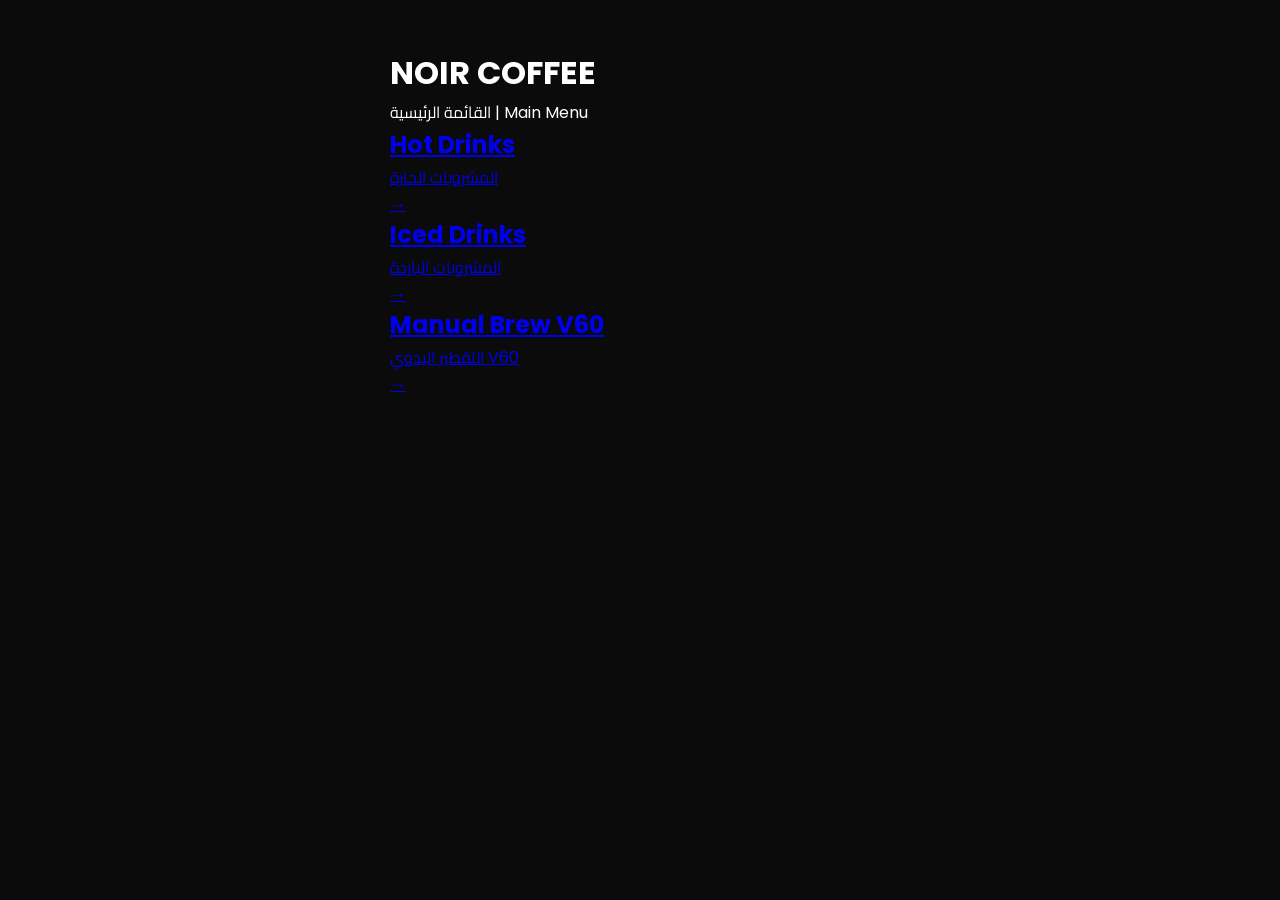
==== index.html @ a1c91cdc "Update index.html" ====
<!DOCTYPE html>
<html lang="ar" dir="ltr">

<head>
  <meta charset="UTF-8">
  <meta name="viewport" content="width=device-width, initial-scale=1.0">
  <title>NOIR COFFEE | Menu</title>

  <link rel="preconnect" href="https://fonts.googleapis.com">
  <link rel="preconnect" href="https://fonts.gstatic.com" crossorigin>
  <link href="https://fonts.googleapis.com/css2?family=Poppins:wght@300;400;500;600;700&family=Cairo:wght@400;600;700&display=swap" rel="stylesheet">

  <link rel="stylesheet" href="css/style.css">

  ⁠</head>⁠
  
<body>

  <div class="container">

    <!-- Header Section -->
    <div class="header-main">
      <h1>NOIR COFFEE</h1>
      <p>القائمة الرئيسية | Main Menu</p>
    </div>

    <!-- Main Categories -->
    <div class="menu-categories">

      <!-- Hot Drinks Link -->
      <a href="hot-drinks.html" class="category-card">
        <div class="category-info">
          <h2>Hot Drinks</h2>
          <p>المشروبات الحارة</p>
        </div>
        <span class="arrow">→</span>
      </a>

      <!-- Iced Drinks Link -->
      <a href="iced-drinks.html" class="category-card">
        <div class="category-info">
          <h2>Iced Drinks</h2>
          <p>المشروبات الباردة</p>
        </div>
        <span class="arrow">→</span>
      </a>

      <!-- Manual Brew V60 Link -->
      <a href="v60.html" class="category-card">
        <div class="category-info">
          <h2>Manual Brew V60</h2>
          <p>التقطير اليدوي V60</p>
        </div>
        <span class="arrow">→</span>
      </a>

    </div>

  </div>

</body>

</html>
---- css/style.css ----
/* General Styles */
* {
  margin: 0;
  padding: 0;
  box-sizing: border-box;
}

body {
  background-color: #0b0b0b;
  color: #ffffff;
  font-family: 'Poppins', 'Cairo', sans-serif;
  padding: 24px 18px;
  min-height: 100vh;
}

.container {
  max-width: 500px;
  margin: 0 auto;
}

/* Header Section */
.header {
  margin-bottom: 28px;
}

.header-title-wrapper {
  display: flex;
  align-items: center;
  gap: 12px;
}

.back-btn {
  color: #ffffff;
  text-decoration: none;
  font-size: 1.5rem;
  line-height: 1;
  display: flex;
  align-items: center;
  transition: opacity 0.2s;
}

.back-btn:hover {
  opacity: 0.7;
}

.page-title {
  font-size: 1.75rem;
  font-weight: 700;
  letter-spacing: 0.5px;
}

.page-subtitle {
  font-size: 0.95rem;
  color: #888888;
  margin-top: 4px;
  margin-left: 32px;
}

/* Main Header (Index page) */
.main-header {
  text-align: center;
  margin-bottom: 32px;
}

.brand-logo {
  width: 80px;
  height: 80px;
  object-fit: contain;
  margin: 0 auto 12px auto;
  display: block;
}

.brand-name {
  font-size: 1.8rem;
  font-weight: 700;
  letter-spacing: 2px;
  color: #ffffff;
}

.brand-subtitle {
  font-size: 0.85rem;
  color: #888888;
  margin-top: 4px;
}

/* Items List & Cards */
.menu-list {
  display: flex;
  flex-direction: column;
  gap: 16px;
}

.card {
  background-color: #161616;
  border-radius: 20px;
  padding: 16px;
  display: flex;
  align-items: flex-start;
  gap: 16px;
  text-decoration: none;
  color: inherit;
  transition: transform 0.2s ease, background-color 0.2s ease;
}

.card:hover {
  background-color: #1c1c1c;
}

.card-img {
  width: 75px;
  height: 75px;
  border-radius: 50%;
  object-fit: cover;
  flex-shrink: 0;
  background-color: #222;
}

.card-content {
  display: flex;
  flex-direction: column;
  flex-grow: 1;
}

.card-title {
  font-size: 1.1rem;
  font-weight: 700;
  color: #ffffff;
  line-height: 1.2;
}

.card-title-ar {
  font-size: 0.9rem;
  color: #aaaaaa;
  margin-top: 2px;
}

.card-price {
  font-size: 1.05rem;
  font-weight: 700;
  color: #ffffff;
  margin-top: 8px;
}

.card-details {
  margin-top: 10px;
  padding-top: 8px;
  border-top: 1px solid #252525;
  font-size: 0.8rem;
  line-height: 1.4;
}

.desc-en {
  color: #aaaaaa;
  margin-bottom: 2px;
}

.desc-ar {
  color: #888888;
  direction: rtl;
  text-align: left;
}
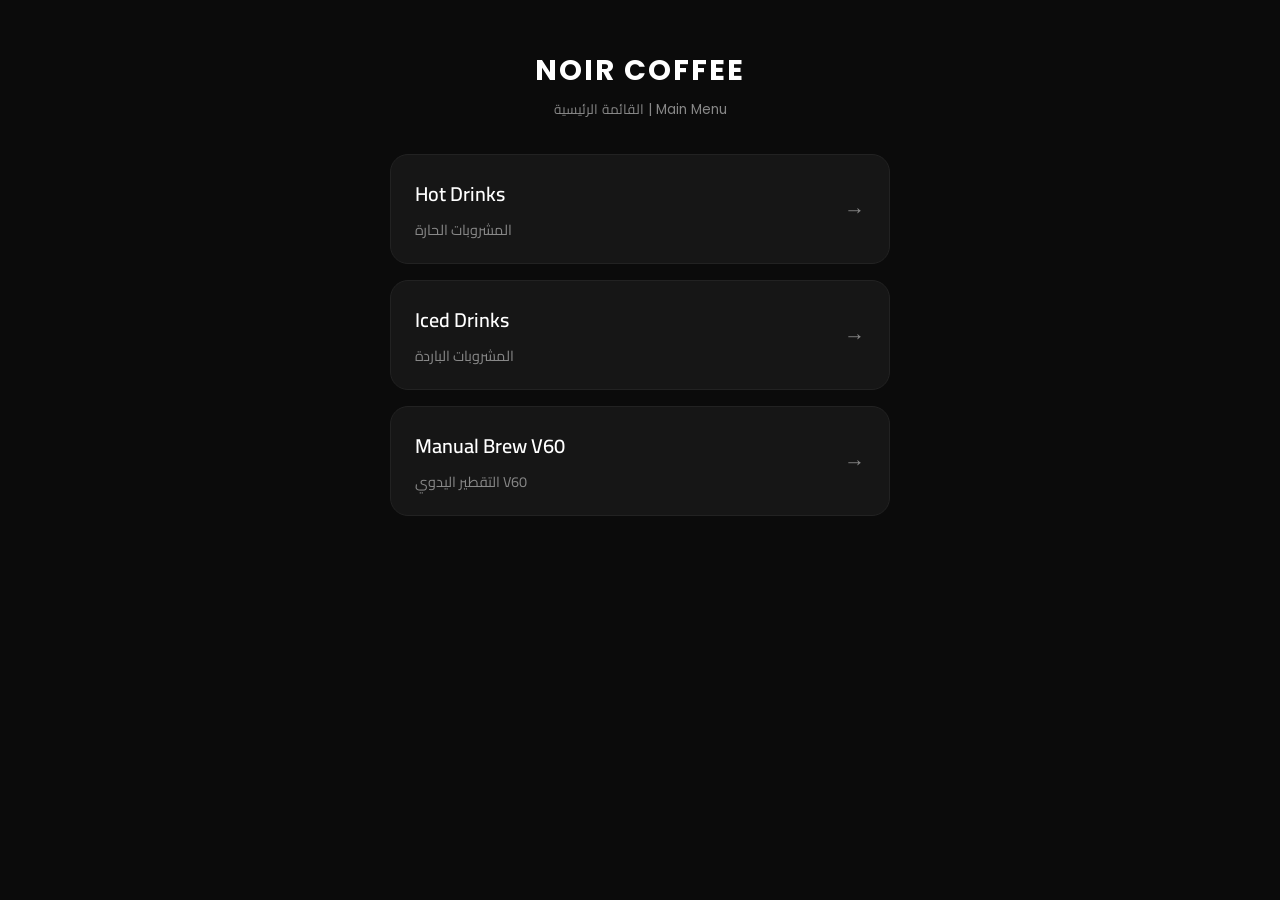
==== commit 4e7a208d: "Update index.html" ====
--- a/index.html
+++ b/index.html
@@ -4,7 +4,7 @@
 <head>
   <meta charset="UTF-8">
   <meta name="viewport" content="width=device-width, initial-scale=1.0">
-  <title>NOIR COFFEE | Menu</title>
+  <title>shokr abod | Menu</title>
 
   <link rel="preconnect" href="https://fonts.googleapis.com">
   <link rel="preconnect" href="https://fonts.gstatic.com" crossorigin>
--- a/css/style.css
+++ b/css/style.css
@@ -1,4 +1,4 @@
-/* General Styles */
+/* Reset & Base Styles */
 * {
   margin: 0;
   padding: 0;
@@ -18,46 +18,11 @@
   margin: 0 auto;
 }
 
-/* Header Section */
-.header {
-  margin-bottom: 28px;
-}
-
-.header-title-wrapper {
-  display: flex;
-  align-items: center;
-  gap: 12px;
-}
-
-.back-btn {
-  color: #ffffff;
-  text-decoration: none;
-  font-size: 1.5rem;
-  line-height: 1;
-  display: flex;
-  align-items: center;
-  transition: opacity 0.2s;
-}
-
-.back-btn:hover {
-  opacity: 0.7;
-}
-
-.page-title {
-  font-size: 1.75rem;
-  font-weight: 700;
-  letter-spacing: 0.5px;
-}
-
-.page-subtitle {
-  font-size: 0.95rem;
-  color: #888888;
-  margin-top: 4px;
-  margin-left: 32px;
-}
-
-/* Main Header (Index page) */
-.main-header {
+/* ==========================================
+   1. الصفحة الرئيسية (index.html)
+   ========================================== */
+
+.header-main, .main-header {
   text-align: center;
   margin-bottom: 32px;
 }
@@ -70,28 +35,119 @@
   display: block;
 }
 
-.brand-name {
+.header-main h1, .main-header h1 {
   font-size: 1.8rem;
   font-weight: 700;
   letter-spacing: 2px;
   color: #ffffff;
 }
 
-.brand-subtitle {
+.header-main p, .main-header p {
   font-size: 0.85rem;
   color: #888888;
   margin-top: 4px;
 }
 
-/* Items List & Cards */
-.menu-list {
+/* كاردات السكشنات بالصفحة الرئيسية */
+.menu-categories {
   display: flex;
   flex-direction: column;
   gap: 16px;
 }
 
+.category-card {
+  background-color: #161616;
+  border: 1px solid #222222;
+  border-radius: 18px;
+  padding: 20px 24px;
+  display: flex;
+  justify-content: space-between;
+  align-items: center;
+  text-decoration: none;
+  color: #ffffff;
+  transition: transform 0.2s ease, border-color 0.2s ease, background-color 0.2s ease;
+}
+
+.category-card:hover {
+  background-color: #1c1c1c;
+  border-color: #333333;
+  transform: translateY(-2px);
+}
+
+.category-info h2 {
+  font-size: 1.25rem;
+  font-weight: 600;
+  color: #ffffff;
+  margin-bottom: 4px;
+}
+
+.category-info p {
+  font-size: 0.9rem;
+  color: #888888;
+  font-family: 'Cairo', sans-serif;
+}
+
+.arrow {
+  font-size: 1.3rem;
+  color: #888888;
+  transition: transform 0.2s ease;
+}
+
+.category-card:hover .arrow {
+  transform: translateX(4px);
+  color: #ffffff;
+}
+
+/* ==========================================
+   2. الصفحات الداخلية (Hot / Iced / V60)
+   ========================================== */
+
+.header {
+  margin-bottom: 28px;
+}
+
+.header-title-wrapper {
+  display: flex;
+  align-items: center;
+  gap: 12px;
+}
+
+.back-btn {
+  color: #ffffff;
+  text-decoration: none;
+  font-size: 1.5rem;
+  line-height: 1;
+  display: flex;
+  align-items: center;
+  transition: opacity 0.2s;
+}
+
+.back-btn:hover {
+  opacity: 0.7;
+}
+
+.page-title {
+  font-size: 1.75rem;
+  font-weight: 700;
+  letter-spacing: 0.5px;
+}
+
+.page-subtitle {
+  font-size: 0.95rem;
+  color: #888888;
+  margin-top: 4px;
+  margin-left: 32px;
+}
+
+.menu-list {
+  display: flex;
+  flex-direction: column;
+  gap: 16px;
+}
+
 .card {
   background-color: #161616;
+  border: 1px solid #222222;
   border-radius: 20px;
   padding: 16px;
   display: flex;
@@ -99,11 +155,6 @@
   gap: 16px;
   text-decoration: none;
   color: inherit;
-  transition: transform 0.2s ease, background-color 0.2s ease;
-}
-
-.card:hover {
-  background-color: #1c1c1c;
 }
 
 .card-img {
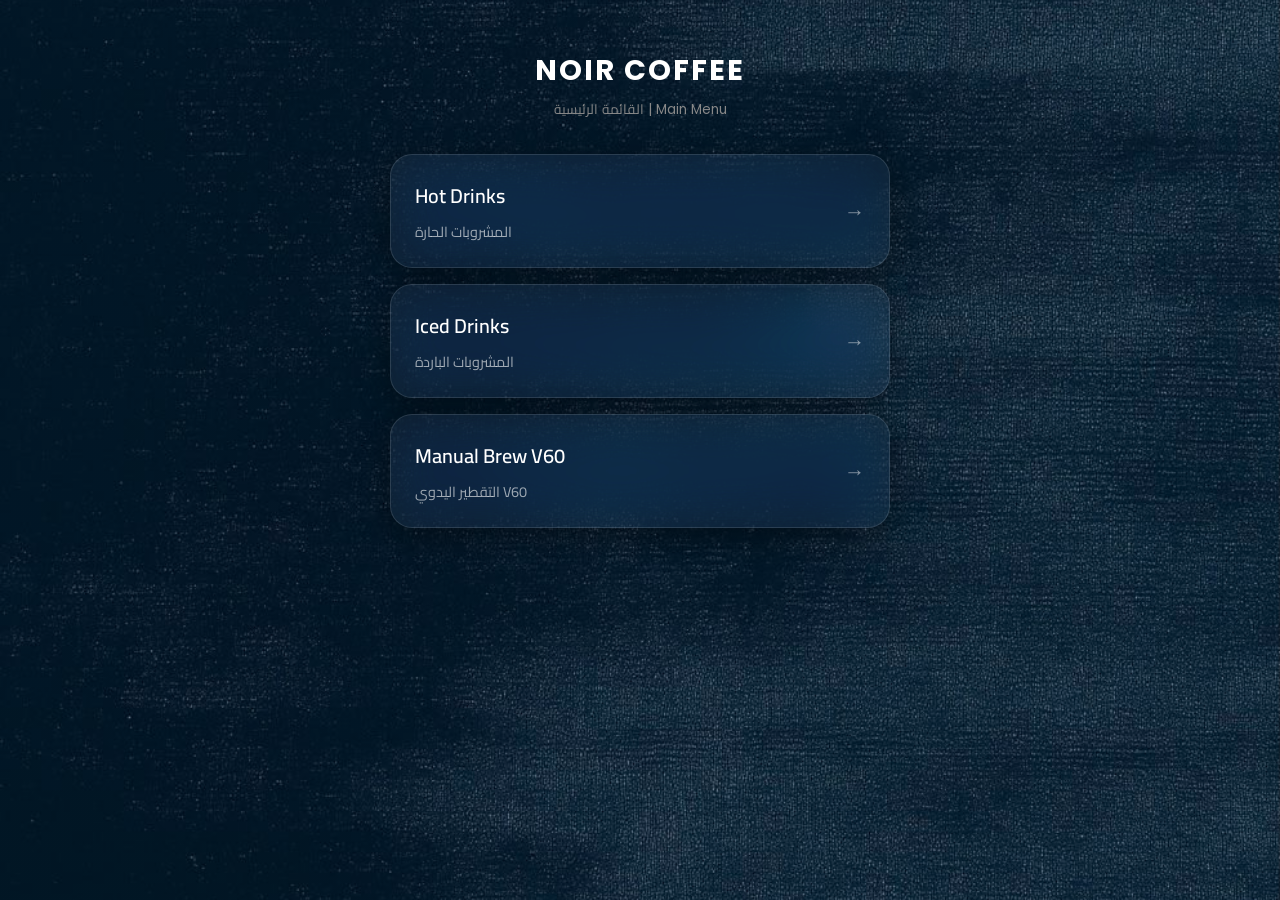
==== commit 3714fd46: "Update index.html" ====
--- a/index.html
+++ b/index.html
@@ -4,7 +4,7 @@
 <head>
   <meta charset="UTF-8">
   <meta name="viewport" content="width=device-width, initial-scale=1.0">
-  <title>shokr abod | Menu</title>
+  <title>NOIR CAFFE | Menu</title>
 
   <link rel="preconnect" href="https://fonts.googleapis.com">
   <link rel="preconnect" href="https://fonts.gstatic.com" crossorigin>
@@ -15,6 +15,9 @@
   ⁠</head>⁠
   
 <body>
+
+  <div class="fixed-bg"></div>
+<div class="content">
 
   <div class="container">
 
@@ -58,6 +61,8 @@
 
   </div>
 
+</div>
+
 </body>
 
 </html>
--- a/css/style.css
+++ b/css/style.css
@@ -6,11 +6,24 @@
 }
 
 body {
-  background-color: #0b0b0b;
-  color: #ffffff;
-  font-family: 'Poppins', 'Cairo', sans-serif;
+  margin: 0;
   padding: 24px 18px;
   min-height: 100vh;
+
+  background: linear-gradient(
+      rgba(0, 0, 0, 0.35),
+      rgba(0, 0, 0, 0.35)
+    ),
+    url("../images/background.JPG");
+
+  background-size: cover;
+  background-position: center;
+  background-repeat: no-repeat;
+  background-attachment: fixed;
+
+  color: #ffffff;
+  font-family: 'Poppins', 'Cairo', sans-serif;
+  overflow-x: hidden;
 }
 
 .container {
@@ -48,7 +61,7 @@
   margin-top: 4px;
 }
 
-/* كاردات السكشنات بالصفحة الرئيسية */
+/* كاردات السكشنات بالصفحة الرئيسية - زجاجية بدون انميشن */
 .menu-categories {
   display: flex;
   flex-direction: column;
@@ -56,22 +69,18 @@
 }
 
 .category-card {
-  background-color: #161616;
-  border: 1px solid #222222;
-  border-radius: 18px;
-  padding: 20px 24px;
+  background: rgba(255, 255, 255, 0.05);
+  -webkit-backdrop-filter: blur(25px) saturate(180%);
+  backdrop-filter: blur(25px) saturate(180%);
+  border: 1px solid rgba(255, 255, 255, 0.12);
+  box-shadow: 0 8px 32px 0 rgba(0, 0, 0, 0.36);
+  border-radius: 22px;
+  padding: 22px 24px;
   display: flex;
   justify-content: space-between;
   align-items: center;
   text-decoration: none;
   color: #ffffff;
-  transition: transform 0.2s ease, border-color 0.2s ease, background-color 0.2s ease;
-}
-
-.category-card:hover {
-  background-color: #1c1c1c;
-  border-color: #333333;
-  transform: translateY(-2px);
 }
 
 .category-info h2 {
@@ -83,19 +92,13 @@
 
 .category-info p {
   font-size: 0.9rem;
-  color: #888888;
+  color: rgba(255, 255, 255, 0.6);
   font-family: 'Cairo', sans-serif;
 }
 
 .arrow {
   font-size: 1.3rem;
-  color: #888888;
-  transition: transform 0.2s ease;
-}
-
-.category-card:hover .arrow {
-  transform: translateX(4px);
-  color: #ffffff;
+  color: rgba(255, 255, 255, 0.5);
 }
 
 /* ==========================================
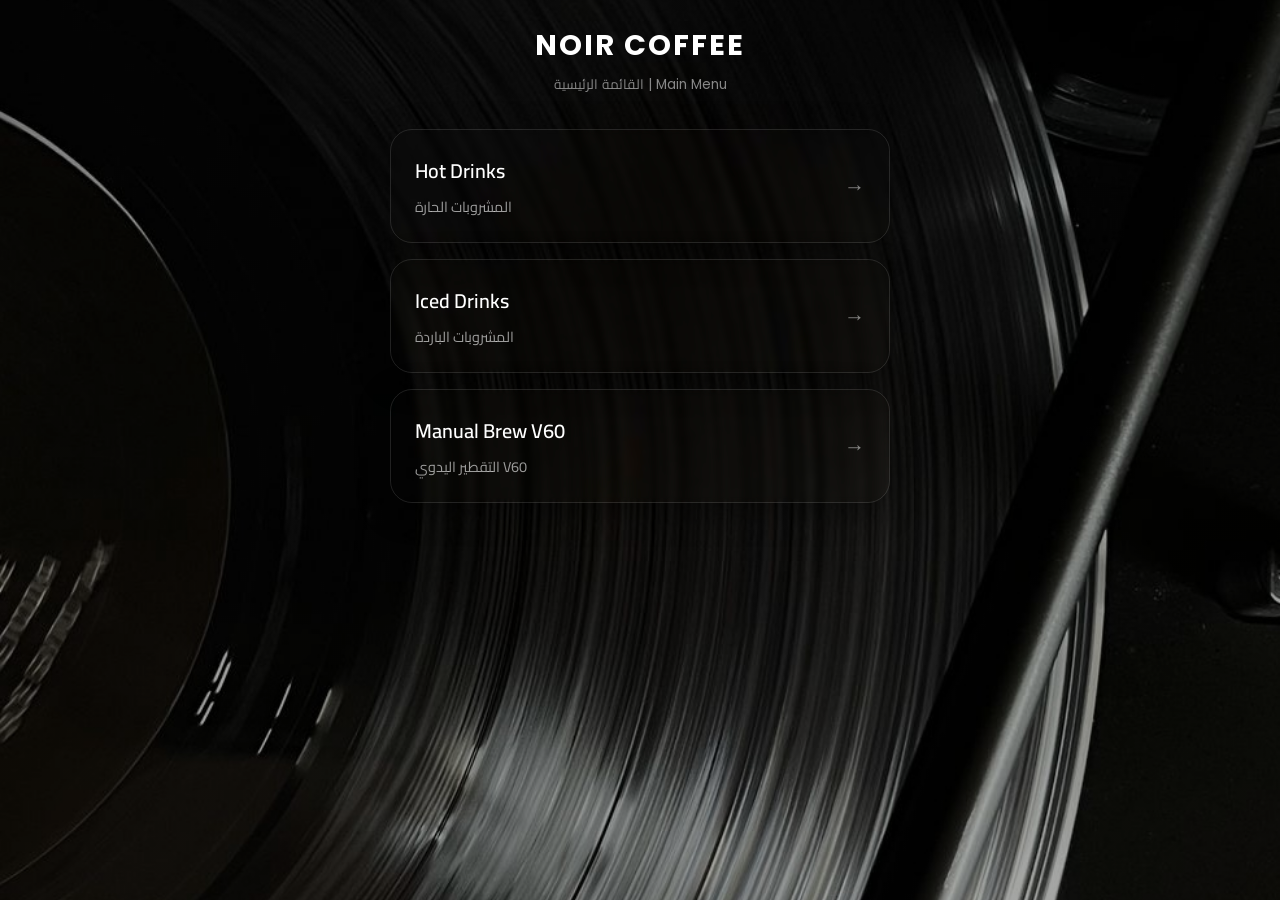
==== commit 74474d4b: "Refactor HTML structure and improve indentation" ====
--- a/index.html
+++ b/index.html
@@ -11,58 +11,57 @@
   <link href="https://fonts.googleapis.com/css2?family=Poppins:wght@300;400;500;600;700&family=Cairo:wght@400;600;700&display=swap" rel="stylesheet">
 
   <link rel="stylesheet" href="css/style.css">
-
-  ⁠</head>⁠
+</head>
   
 <body>
 
   <div class="fixed-bg"></div>
-<div class="content">
+  <div class="content">
 
-  <div class="container">
+    <div class="container">
 
-    <!-- Header Section -->
-    <div class="header-main">
-      <h1>NOIR COFFEE</h1>
-      <p>القائمة الرئيسية | Main Menu</p>
-    </div>
+      <!-- Header Section -->
+      <div class="header-main">
+        <h1>NOIR COFFEE</h1>
+        <p>القائمة الرئيسية | Main Menu</p>
+      </div>
 
-    <!-- Main Categories -->
-    <div class="menu-categories">
+      <!-- Main Categories -->
+      <div class="menu-categories">
 
-      <!-- Hot Drinks Link -->
-      <a href="hot-drinks.html" class="category-card">
-        <div class="category-info">
-          <h2>Hot Drinks</h2>
-          <p>المشروبات الحارة</p>
-        </div>
-        <span class="arrow">→</span>
-      </a>
+        <!-- Hot Drinks Link -->
+        <a href="hot-drinks.html" class="category-card">
+          <div class="category-info">
+            <h2>Hot Drinks</h2>
+            <p>المشروبات الحارة</p>
+          </div>
+          <span class="arrow">→</span>
+        </a>
 
-      <!-- Iced Drinks Link -->
-      <a href="iced-drinks.html" class="category-card">
-        <div class="category-info">
-          <h2>Iced Drinks</h2>
-          <p>المشروبات الباردة</p>
-        </div>
-        <span class="arrow">→</span>
-      </a>
+        <!-- Iced Drinks Link -->
+        <a href="iced-drinks.html" class="category-card">
+          <div class="category-info">
+            <h2>Iced Drinks</h2>
+            <p>المشروبات الباردة</p>
+          </div>
+          <span class="arrow">→</span>
+        </a>
 
-      <!-- Manual Brew V60 Link -->
-      <a href="v60.html" class="category-card">
-        <div class="category-info">
-          <h2>Manual Brew V60</h2>
-          <p>التقطير اليدوي V60</p>
-        </div>
-        <span class="arrow">→</span>
-      </a>
+        <!-- Manual Brew V60 Link -->
+        <a href="v60.html" class="category-card">
+          <div class="category-info">
+            <h2>Manual Brew V60</h2>
+            <p>التقطير اليدوي V60</p>
+          </div>
+          <span class="arrow">→</span>
+        </a>
+
+      </div>
 
     </div>
 
   </div>
 
-</div>
-
 </body>
 
 </html>
--- a/css/style.css
+++ b/css/style.css
@@ -5,25 +5,36 @@
   box-sizing: border-box;
 }
 
+/* ===== Fixed Background ===== */
+
 body {
-  margin: 0;
-  padding: 24px 18px;
-  min-height: 100vh;
-
-  background: linear-gradient(
-      rgba(0, 0, 0, 0.35),
-      rgba(0, 0, 0, 0.35)
-    ),
-    url("../images/background.JPG");
-
-  background-size: cover;
-  background-position: center;
-  background-repeat: no-repeat;
-  background-attachment: fixed;
-
-  color: #ffffff;
-  font-family: 'Poppins', 'Cairo', sans-serif;
-  overflow-x: hidden;
+    margin: 0;
+    padding: 24px 18px;
+    min-height: 100vh;
+    overflow-x: hidden;
+    color: #fff;
+    font-family: 'Poppins', 'Cairo', sans-serif;
+    background: none;
+}
+
+.fixed-bg {
+    position: fixed;
+    top: 0;
+    left: 0;
+    width: 100%;
+    height: 100%;
+    background:
+        linear-gradient(rgba(0,0,0,.35), rgba(0,0,0,.35)),
+        url("../images/background.jpg");
+    background-size: cover;
+    background-position: center;
+    background-repeat: no-repeat;
+    z-index: -1;
+}
+
+.content {
+    position: relative;
+    z-index: 1;
 }
 
 .container {
@@ -32,12 +43,23 @@
 }
 
 /* ==========================================
-   1. الصفحة الرئيسية (index.html)
+   Animations (تأثيرات الانبثاق والظهور)
    ========================================== */
+@keyframes fadeInUp {
+  from {
+    opacity: 0;
+    transform: translateY(25px);
+  }
+  to {
+    opacity: 1;
+    transform: translateY(0);
+  }
+}
 
 .header-main, .main-header {
   text-align: center;
   margin-bottom: 32px;
+  animation: fadeInUp 0.7s ease forwards;
 }
 
 .brand-logo {
@@ -61,7 +83,7 @@
   margin-top: 4px;
 }
 
-/* كاردات السكشنات بالصفحة الرئيسية - زجاجية بدون انميشن */
+/* كاردات السكشنات بالصفحة الرئيسية مع تأثيرات الزوم والتفاعل */
 .menu-categories {
   display: flex;
   flex-direction: column;
@@ -69,9 +91,8 @@
 }
 
 .category-card {
-  background: rgba(255, 255, 255, 0.05);
-  -webkit-backdrop-filter: blur(25px) saturate(180%);
-  backdrop-filter: blur(25px) saturate(180%);
+  -webkit-backdrop-filter: blur(3px) saturate(170%);
+  backdrop-filter: blur(3px) saturate(170%);
   border: 1px solid rgba(255, 255, 255, 0.12);
   box-shadow: 0 8px 32px 0 rgba(0, 0, 0, 0.36);
   border-radius: 22px;
@@ -81,6 +102,29 @@
   align-items: center;
   text-decoration: none;
   color: #ffffff;
+  
+  /* إضافة خصائص الحركة والزوم */
+  opacity: 0;
+  animation: fadeInUp 0.7s ease forwards;
+  transition: transform 0.3s cubic-bezier(0.25, 1, 0.5, 1), 
+              box-shadow 0.3s ease, 
+              border-color 0.3s ease;
+}
+
+/* تأخير ظهور الكاردات بالتسلسل */
+.category-card:nth-child(1) { animation-delay: 0.15s; }
+.category-card:nth-child(2) { animation-delay: 0.3s; }
+.category-card:nth-child(3) { animation-delay: 0.45s; }
+
+/* تأثير الزوم عند تمرير الماوس أو اللمس */
+.category-card:hover {
+  transform: scale(1.03);
+  border-color: rgba(255, 255, 255, 0.35);
+  box-shadow: 0 12px 40px 0 rgba(0, 0, 0, 0.5);
+}
+
+.category-card:active {
+  transform: scale(0.98);
 }
 
 .category-info h2 {
@@ -99,6 +143,11 @@
 .arrow {
   font-size: 1.3rem;
   color: rgba(255, 255, 255, 0.5);
+  transition: transform 0.3s ease;
+}
+
+.category-card:hover .arrow {
+  transform: translateX(6px);
 }
 
 /* ==========================================
@@ -149,24 +198,44 @@
 }
 
 .card {
-  background-color: #161616;
-  border: 1px solid #222222;
-  border-radius: 20px;
-  padding: 16px;
+  background: rgba(25, 38, 55, 0.20);
+  -webkit-backdrop-filter: blur(3px) saturate(160%);
+  backdrop-filter: blur(3px) saturate(160%);
+  border: 1px solid rgba(255,255,255,0.10);
+  border-radius: 22px;
+  box-shadow: 0 10px 35px rgba(0,0,0,0.35), inset 0 1px 0 rgba(255,255,255,0.05);
+  padding: 18px;
   display: flex;
   align-items: flex-start;
   gap: 16px;
   text-decoration: none;
   color: inherit;
+  overflow: hidden;
+  
+  /* تأثيرات الحركة على الكاردات الداخلية أيضاً */
+  opacity: 0;
+  animation: fadeInUp 0.6s ease forwards;
+  transition: transform 0.3s ease, box-shadow 0.3s ease;
+}
+
+.card:hover {
+  transform: scale(1.02);
+  box-shadow: 0 14px 40px rgba(0,0,0,0.45);
 }
 
 .card-img {
-  width: 75px;
-  height: 75px;
+  width: 78px;
+  height: 78px;
   border-radius: 50%;
   object-fit: cover;
   flex-shrink: 0;
-  background-color: #222;
+  border: 2px solid rgba(255,255,255,0.08);
+  box-shadow: 0 4px 15px rgba(0,0,0,0.35);
+  transition: transform 0.3s ease;
+}
+
+.card:hover .card-img {
+  transform: scale(1.06);
 }
 
 .card-content {
@@ -197,7 +266,7 @@
 
 .card-details {
   margin-top: 10px;
-  padding-top: 8px;
+  padding-top: 10px;
   border-top: 1px solid #252525;
   font-size: 0.8rem;
   line-height: 1.4;
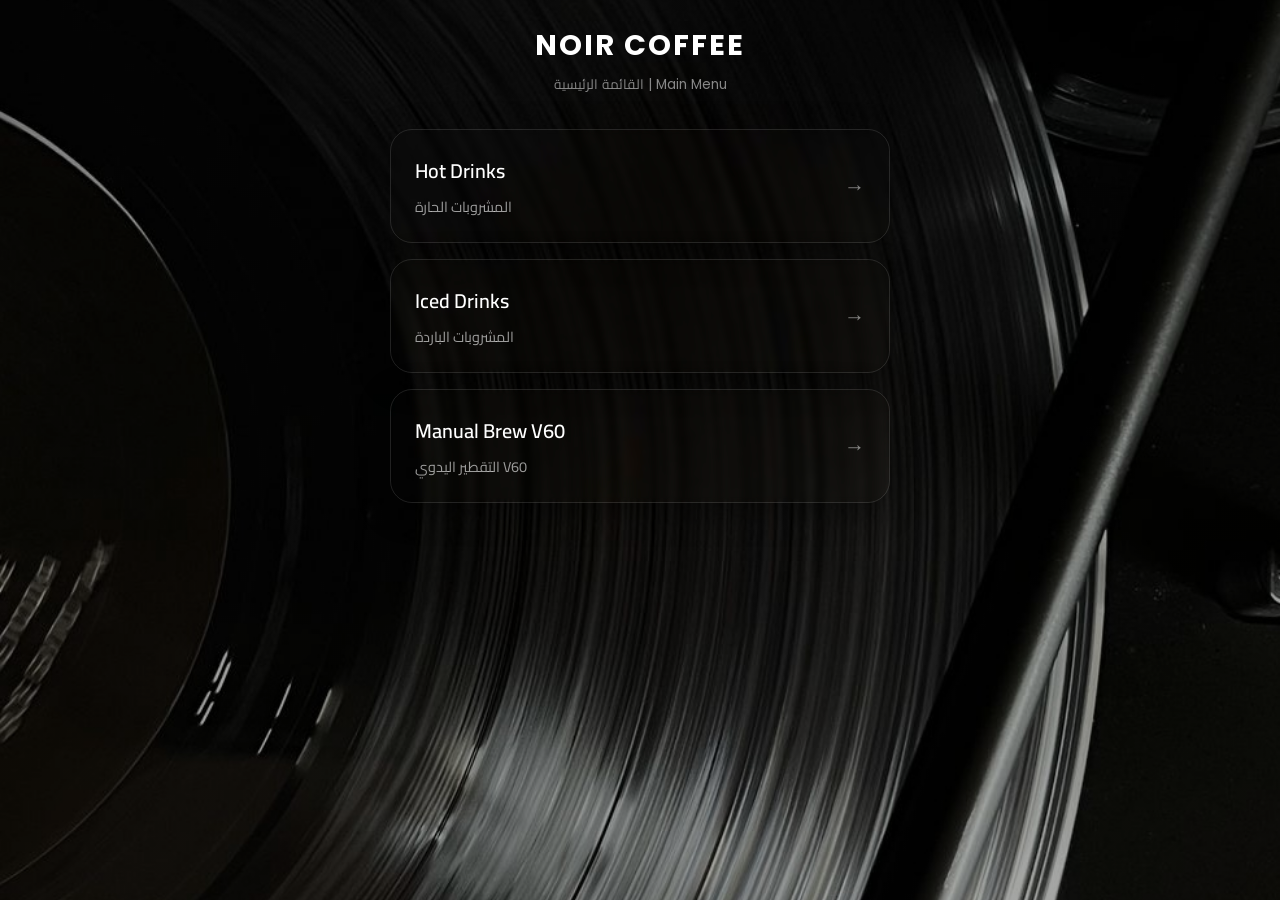
==== commit cd643aa1: "Update index.html" ====
--- a/index.html
+++ b/index.html
@@ -15,7 +15,6 @@
   
 <body>
 
-  <div class="fixed-bg"></div>
   <div class="content">
 
     <div class="container">
--- a/css/style.css
+++ b/css/style.css
@@ -14,22 +14,14 @@
     overflow-x: hidden;
     color: #fff;
     font-family: 'Poppins', 'Cairo', sans-serif;
-    background: none;
-}
-
-.fixed-bg {
-    position: fixed;
-    top: 0;
-    left: 0;
-    width: 100%;
-    height: 100%;
-    background:
-        linear-gradient(rgba(0,0,0,.35), rgba(0,0,0,.35)),
-        url("../images/background.jpg");
+    background: 
+    linear-gradient(rgba(0,0,0,.35), rgba(0,0,0,.35)),
+    url("../images/background.jpg");
+
     background-size: cover;
     background-position: center;
     background-repeat: no-repeat;
-    z-index: -1;
+    background-attachment: fixed;
 }
 
 .content {
@@ -48,7 +40,7 @@
 @keyframes fadeInUp {
   from {
     opacity: 0;
-    transform: translateY(25px);
+    transform: translateY(60px);
   }
   to {
     opacity: 1;
@@ -59,7 +51,7 @@
 .header-main, .main-header {
   text-align: center;
   margin-bottom: 32px;
-  animation: fadeInUp 0.7s ease forwards;
+  animation: fadeInUp 1.0s ease forwards;
 }
 
 .brand-logo {
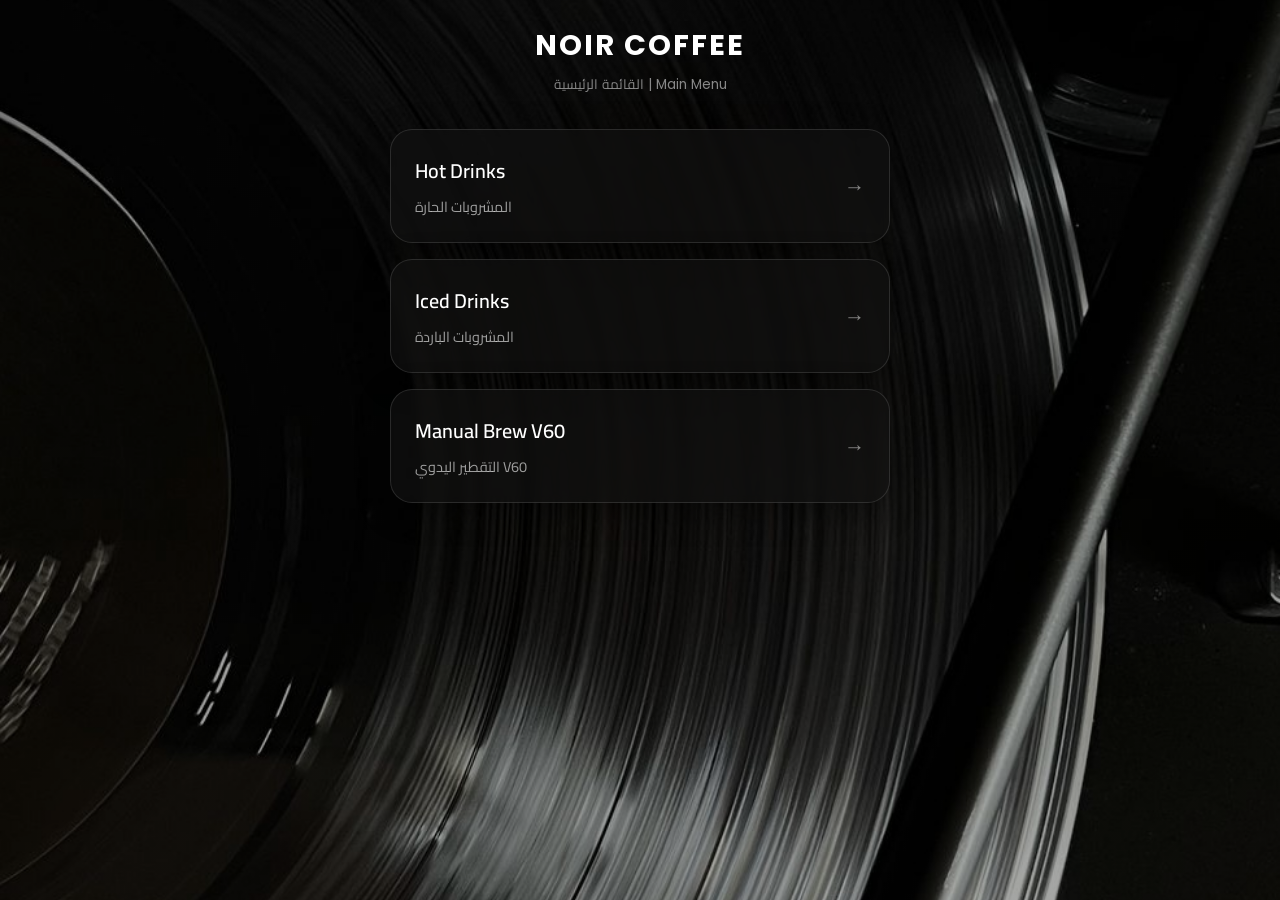
==== commit 1a80a470: "Update index.html" ====
--- a/index.html
+++ b/index.html
@@ -2,6 +2,7 @@
 <html lang="ar" dir="ltr">
 
 <head>
+  <link rel="preload" as="image" href="../images/background.jpg">
   <meta charset="UTF-8">
   <meta name="viewport" content="width=device-width, initial-scale=1.0">
   <title>NOIR CAFFE | Menu</title>
--- a/css/style.css
+++ b/css/style.css
@@ -5,8 +5,7 @@
   box-sizing: border-box;
 }
 
-/* ===== Fixed Background ===== */
-
+/* ===== Fixed Background (الحل الهندسي الثابت) ===== */
 body {
     margin: 0;
     padding: 24px 18px;
@@ -14,14 +13,25 @@
     overflow-x: hidden;
     color: #fff;
     font-family: 'Poppins', 'Cairo', sans-serif;
+    position: relative;
+    background-color: #111;
+}
+
+body::before {
+    content: "";
+    position: fixed;
+    top: 0;
+    left: 0;
+    width: 100vw;
+    height: 100vh;
     background: 
-    linear-gradient(rgba(0,0,0,.35), rgba(0,0,0,.35)),
-    url("../images/background.jpg");
-
+        linear-gradient(rgba(0,0,0,.35), rgba(0,0,0,.35)),
+        url("../images/background.jpg");
     background-size: cover;
     background-position: center;
     background-repeat: no-repeat;
-    background-attachment: fixed;
+    z-index: -1;
+    pointer-events: none;
 }
 
 .content {
@@ -83,8 +93,9 @@
 }
 
 .category-card {
-  -webkit-backdrop-filter: blur(3px) saturate(170%);
-  backdrop-filter: blur(3px) saturate(170%);
+  background: rgba(18, 18, 18, 0.65);
+  -webkit-backdrop-filter: blur(4px) saturate(160%);
+  backdrop-filter: blur(4px) saturate(160%);
   border: 1px solid rgba(255, 255, 255, 0.12);
   box-shadow: 0 8px 32px 0 rgba(0, 0, 0, 0.36);
   border-radius: 22px;
@@ -95,11 +106,16 @@
   text-decoration: none;
   color: #ffffff;
   
-  /* إضافة خصائص الحركة والزوم */
   opacity: 0;
-  animation: fadeInUp 0.7s ease forwards;
+  animation: fadeInUp 1.2s ease forwards;
+  
+  -webkit-transform: translateZ(0);
+  transform: translateZ(0);
+  will-change: transform, opacity;
+  
   transition: transform 0.3s cubic-bezier(0.25, 1, 0.5, 1), 
               box-shadow 0.3s ease, 
+              background 0.3s ease,
               border-color 0.3s ease;
 }
 
@@ -190,9 +206,9 @@
 }
 
 .card {
-  background: rgba(25, 38, 55, 0.20);
-  -webkit-backdrop-filter: blur(3px) saturate(160%);
-  backdrop-filter: blur(3px) saturate(160%);
+  background: rgba(18, 18, 18, 0.65);
+  -webkit-backdrop-filter: blur(4px) saturate(160%);
+  backdrop-filter: blur(4px) saturate(160%);
   border: 1px solid rgba(255,255,255,0.10);
   border-radius: 22px;
   box-shadow: 0 10px 35px rgba(0,0,0,0.35), inset 0 1px 0 rgba(255,255,255,0.05);
@@ -204,9 +220,8 @@
   color: inherit;
   overflow: hidden;
   
-  /* تأثيرات الحركة على الكاردات الداخلية أيضاً */
   opacity: 0;
-  animation: fadeInUp 0.6s ease forwards;
+  animation: fadeInUp 1.0s ease forwards;
   transition: transform 0.3s ease, box-shadow 0.3s ease;
 }
 
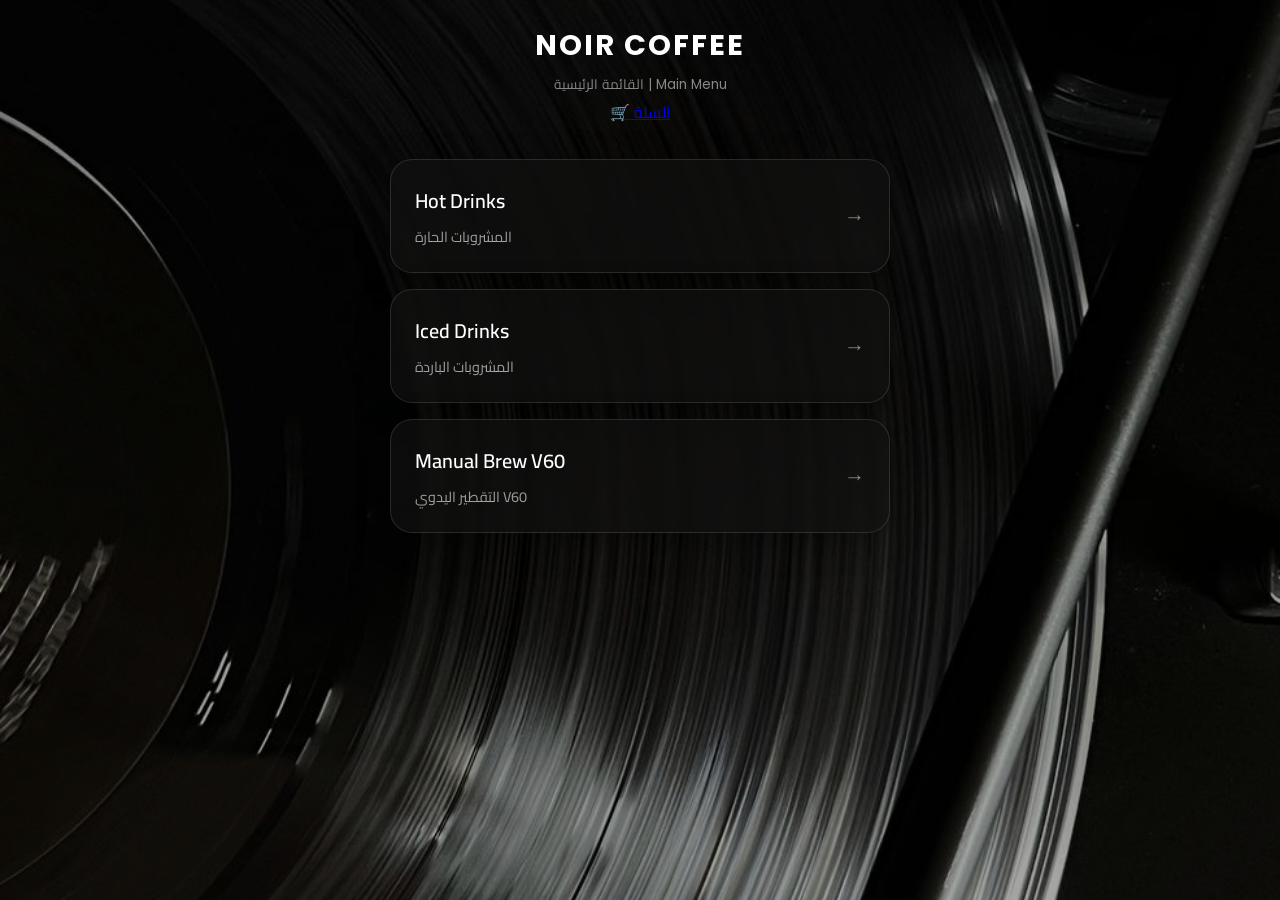
==== commit 945c00bb: "Update index.html" ====
--- a/index.html
+++ b/index.html
@@ -24,6 +24,7 @@
       <div class="header-main">
         <h1>NOIR COFFEE</h1>
         <p>القائمة الرئيسية | Main Menu</p>
+        <a href="cart.html" class="cart-link">🛒 السلة</a>
       </div>
 
       <!-- Main Categories -->
--- a/css/style.css
+++ b/css/style.css
@@ -45,12 +45,13 @@
 }
 
 /* ==========================================
-   Animations (تأثيرات الانبثاق والظهور)
+   Animations (الظهور من الأسفل للأعلى حصراً بدون طفو)
    ========================================== */
-@keyframes fadeInUp {
+
+@keyframes slideUpEntrance {
   from {
     opacity: 0;
-    transform: translateY(60px);
+    transform: translateY(80px);
   }
   to {
     opacity: 1;
@@ -58,10 +59,11 @@
   }
 }
 
-.header-main, .main-header {
+.header-main, .main-header, .header {
   text-align: center;
   margin-bottom: 32px;
-  animation: fadeInUp 1.0s ease forwards;
+  opacity: 0;
+  animation: slideUpEntrance 1.0s cubic-bezier(0.16, 1, 0.3, 1) forwards;
 }
 
 .brand-logo {
@@ -70,6 +72,8 @@
   object-fit: contain;
   margin: 0 auto 12px auto;
   display: block;
+  opacity: 0;
+  animation: slideUpEntrance 0.8s cubic-bezier(0.16, 1, 0.3, 1) forwards 1.0s;
 }
 
 .header-main h1, .main-header h1 {
@@ -85,13 +89,14 @@
   margin-top: 4px;
 }
 
-/* كاردات السكشنات بالصفحة الرئيسية مع تأثيرات الزوم والتفاعل */
-.menu-categories {
+/* حاوية السكشنات */
+.menu-categories, .menu-list {
   display: flex;
   flex-direction: column;
   gap: 16px;
 }
 
+/* الكاردات الرئيسية بالصفحة الرئيسية - ظهور متسلسل من الأسفل للأعلى */
 .category-card {
   background: rgba(18, 18, 18, 0.65);
   -webkit-backdrop-filter: blur(4px) saturate(160%);
@@ -107,26 +112,22 @@
   color: #ffffff;
   
   opacity: 0;
-  animation: fadeInUp 1.2s ease forwards;
+  animation: slideUpEntrance 1.0s cubic-bezier(0.16, 1, 0.3, 1) forwards;
   
-  -webkit-transform: translateZ(0);
-  transform: translateZ(0);
-  will-change: transform, opacity;
-  
-  transition: transform 0.3s cubic-bezier(0.25, 1, 0.5, 1), 
+  transition: border-color 0.3s ease, 
               box-shadow 0.3s ease, 
               background 0.3s ease,
-              border-color 0.3s ease;
-}
-
-/* تأخير ظهور الكاردات بالتسلسل */
-.category-card:nth-child(1) { animation-delay: 0.15s; }
-.category-card:nth-child(2) { animation-delay: 0.3s; }
-.category-card:nth-child(3) { animation-delay: 0.45s; }
-
-/* تأثير الزوم عند تمرير الماوس أو اللمس */
+              transform 0.3s ease;
+}
+
+/* تسلسل ظهور الكاردات الرئيسية */
+.category-card:nth-child(1) { animation-delay: 0.30s; }
+.category-card:nth-child(2) { animation-delay: 0.45s; }
+.category-card:nth-child(3) { animation-delay: 0.55s; }
+
+/* تأثير التفاعل عند تمرير الماوس */
 .category-card:hover {
-  transform: scale(1.03);
+  transform: translateY(-4px);
   border-color: rgba(255, 255, 255, 0.35);
   box-shadow: 0 12px 40px 0 rgba(0, 0, 0, 0.5);
 }
@@ -161,10 +162,6 @@
 /* ==========================================
    2. الصفحات الداخلية (Hot / Iced / V60)
    ========================================== */
-
-.header {
-  margin-bottom: 28px;
-}
 
 .header-title-wrapper {
   display: flex;
@@ -199,12 +196,7 @@
   margin-left: 32px;
 }
 
-.menu-list {
-  display: flex;
-  flex-direction: column;
-  gap: 16px;
-}
-
+/* كاردات القائمة الداخلية - ظهور متسلسل من الأسفل للأعلى */
 .card {
   background: rgba(18, 18, 18, 0.65);
   -webkit-backdrop-filter: blur(4px) saturate(160%);
@@ -221,12 +213,19 @@
   overflow: hidden;
   
   opacity: 0;
-  animation: fadeInUp 1.0s ease forwards;
-  transition: transform 0.3s ease, box-shadow 0.3s ease;
-}
+  animation: slideUpEntrance 1.0s cubic-bezier(0.16, 1, 0.3, 1) forwards;
+  transition: box-shadow 0.3s ease, transform 0.3s ease;
+}
+
+/* تسلسل ظهور العناصر الداخلية */
+.card:nth-child(1) { animation-delay: 0.15s; }
+.card:nth-child(2) { animation-delay: 0.25s; }
+.card:nth-child(3) { animation-delay: 0.35s; }
+.card:nth-child(4) { animation-delay: 0.45s; }
+.card:nth-child(5) { animation-delay: 0.55s; }
 
 .card:hover {
-  transform: scale(1.02);
+  transform: translateY(-4px);
   box-shadow: 0 14px 40px rgba(0,0,0,0.45);
 }
 
